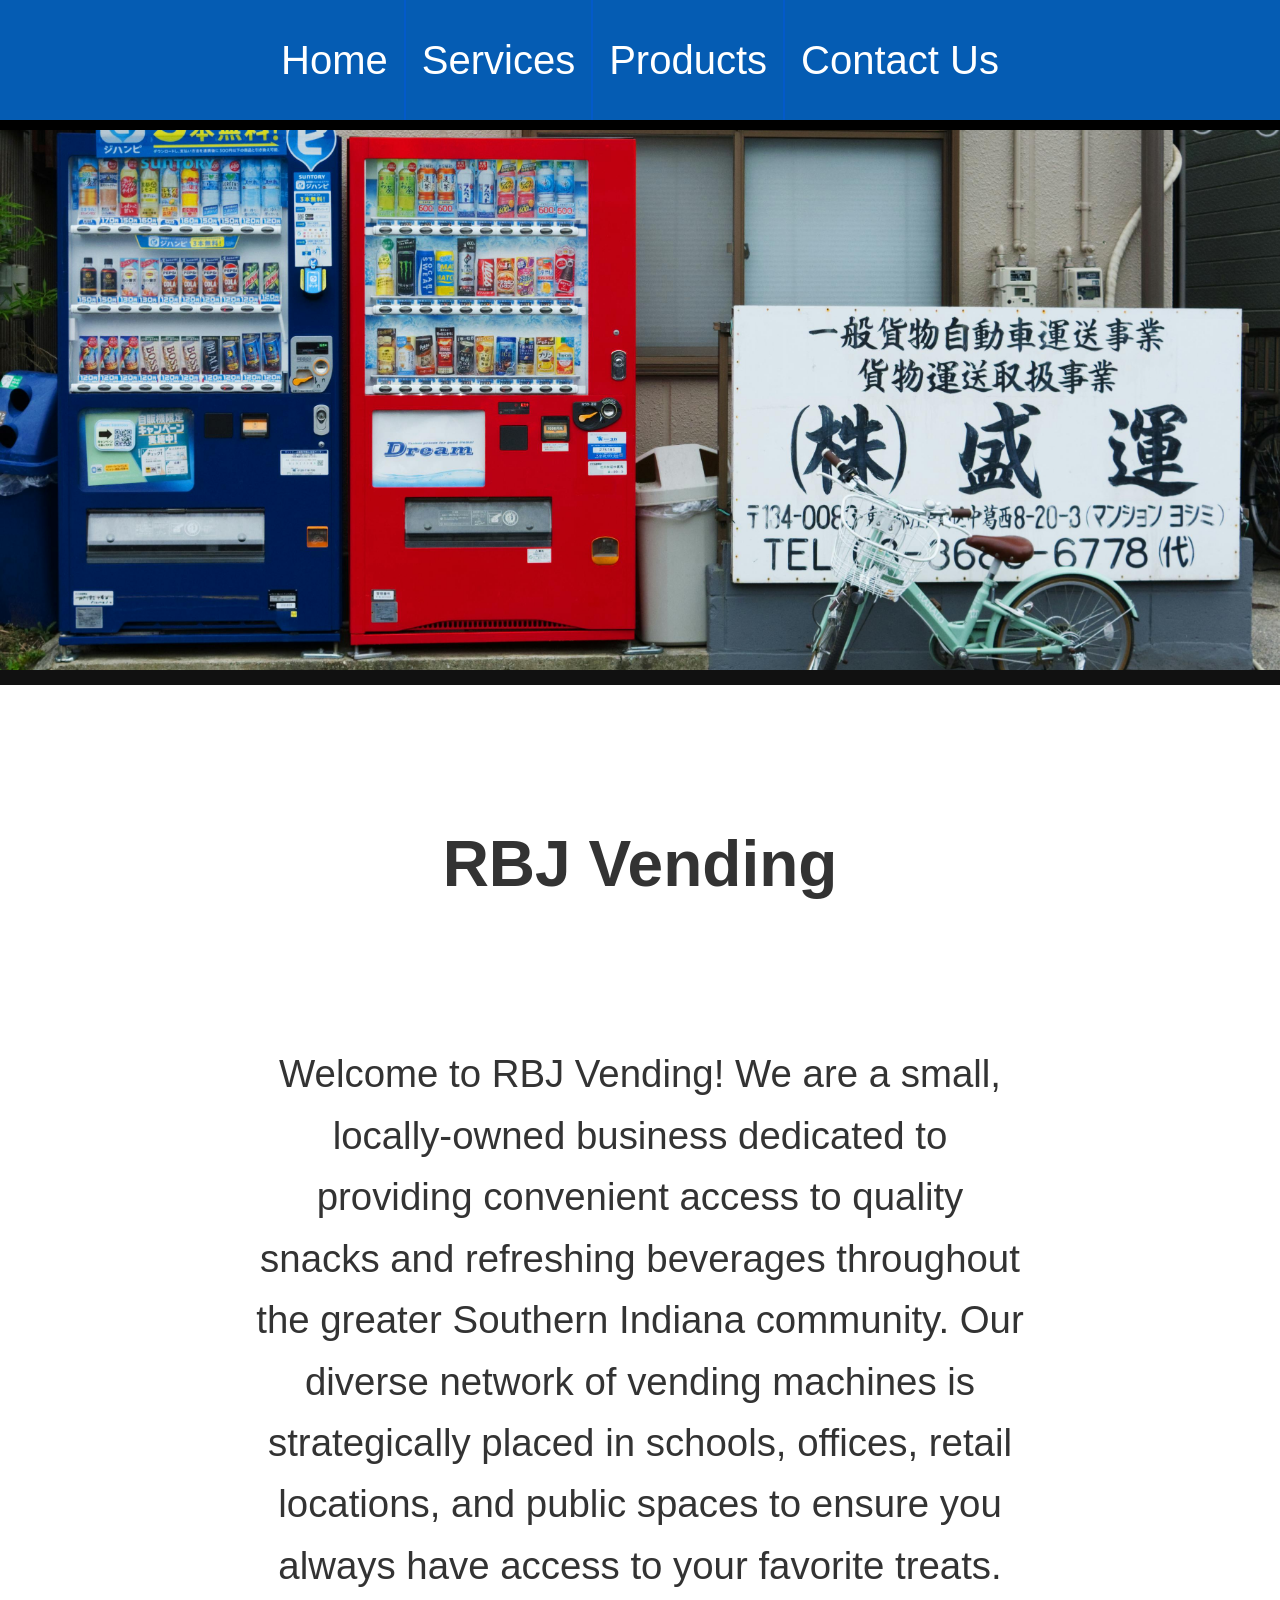
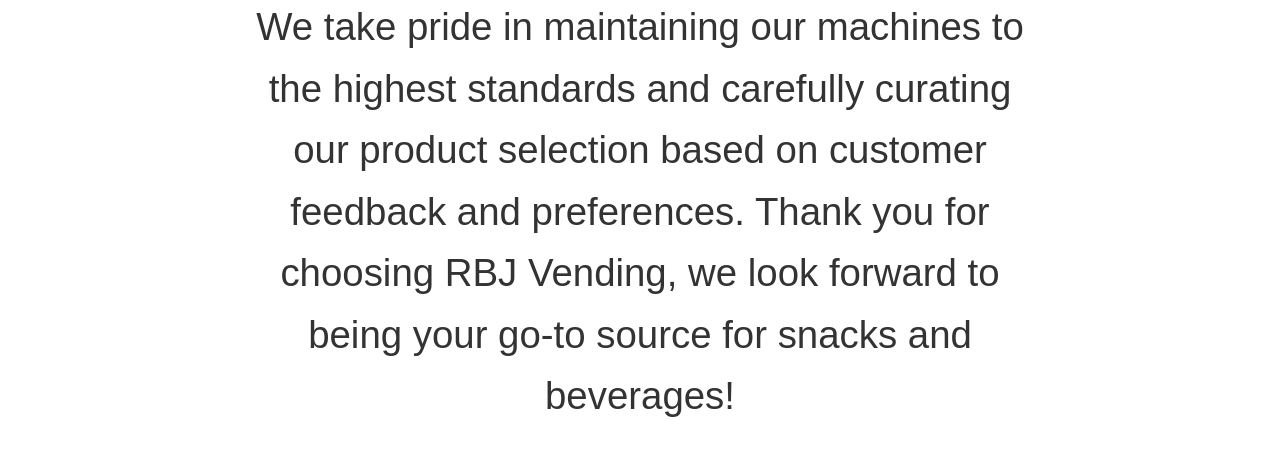
==== index.html @ 6a2c3d5d "index and beginning nav bar" ====
<!DOCTYPE html>
<html lang="en">
<head></head>
    <meta charset="UTF-8">
    <meta name="viewport" content="width=device-width, initial-scale=1.0">
    <title>Home Page</title>
    <link rel="stylesheet" href="css/styles.css">
</head>
<nav>
    <ul>
        <li><a href="index.html">Home</a></li>
        <li><a href="services.html">Services</a></li>
        <li><a href="products.html">Products</a></li>
        <li><a href="contact.html">Contact Us</a></li>
    </ul>
</nav>
<body>
    <figure>
        <img src="images/vending.jpg" alt="Vending Machine">
    </figure>
    <h1>RBJ Vending</h1>
    <p>Welcome to RBJ Vending! We are a small, locally-owned business dedicated to providing convenient access to quality snacks and refreshing beverages throughout the greater Southern Indiana community. Our diverse network of vending machines is strategically placed in schools, offices, retail locations, and public spaces to ensure you always have access to your favorite treats. We take pride in maintaining our machines to the highest standards and carefully curating our product selection based on customer feedback and preferences. Thank you for choosing RBJ Vending, we look forward to being your go-to source for snacks and beverages!</p>
</body>
<footer></footer>
</html>
---- css/styles.css ----
/* Styles for the RBJ Vending website */

/* Typography */
body {
    font-family: Arial, sans-serif;
    line-height: 1.6;
    color: #333;
    margin: 0;
    padding: 0;
}

h1 {
    font-size: 4em;
    margin-top: 2em;
    margin-bottom: 2em;
    text-align: center;
}

p {
    font-size: 2.4em;
    margin-bottom: 1em;
    text-align: center;
    padding: 0em 20%;
}

nav ul {
    font-family:'Segoe UI', Tahoma, Geneva, Verdana, sans-serif;
    font-size: 2.5em;
}
/* Image Styles */
figure {
    margin: 0;
    padding: 0;
    width: 100%;
    height: 60vh;
    border-bottom: #111111 solid 15px;
}

img {
    width: 100%;
    height: 100%;
    object-fit: cover;
}

/* Navigation Styles */
nav {
    position: sticky;
    top: 0;
    border-bottom: 10px solid #000000;
}

nav ul {
list-style-type: none;
margin: 0em;
padding: 0;
background-color: #055cb3;
display: flex;
justify-content: center;
align-items: stretch;
height: 3em;
}

nav li {
    display: flex;
    align-items: center;
    color: rgb(255, 255, 255);
    border-right: 2px solid rgba(0, 85, 255, 0.3);
}

nav li:last-child {
    border-right: none;
}
nav li a {
    display: block;
    color: inherit;
    padding: 14px 16px;
    text-decoration: none;
}


nav li:hover {
    background-color: #ffffff44;
    color: white;
    
}

nav li a:hover {
    color: white;
}
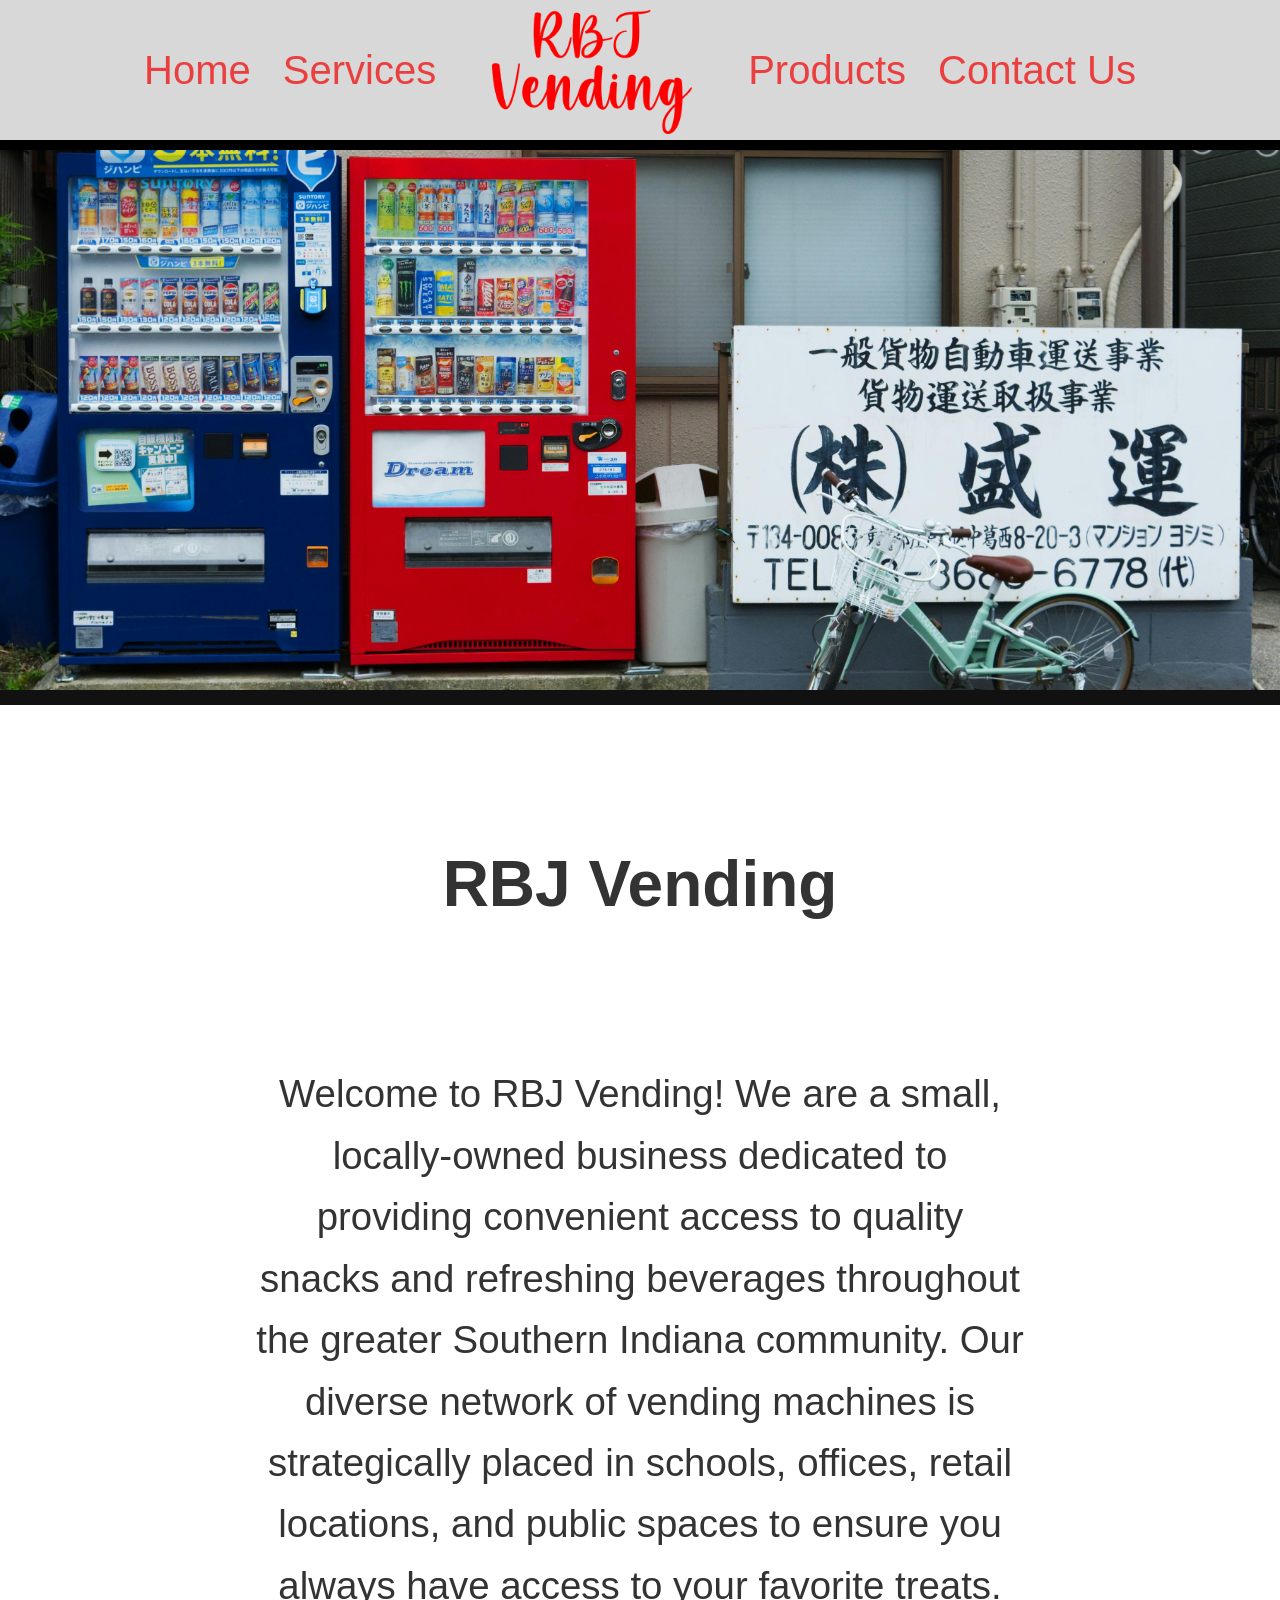
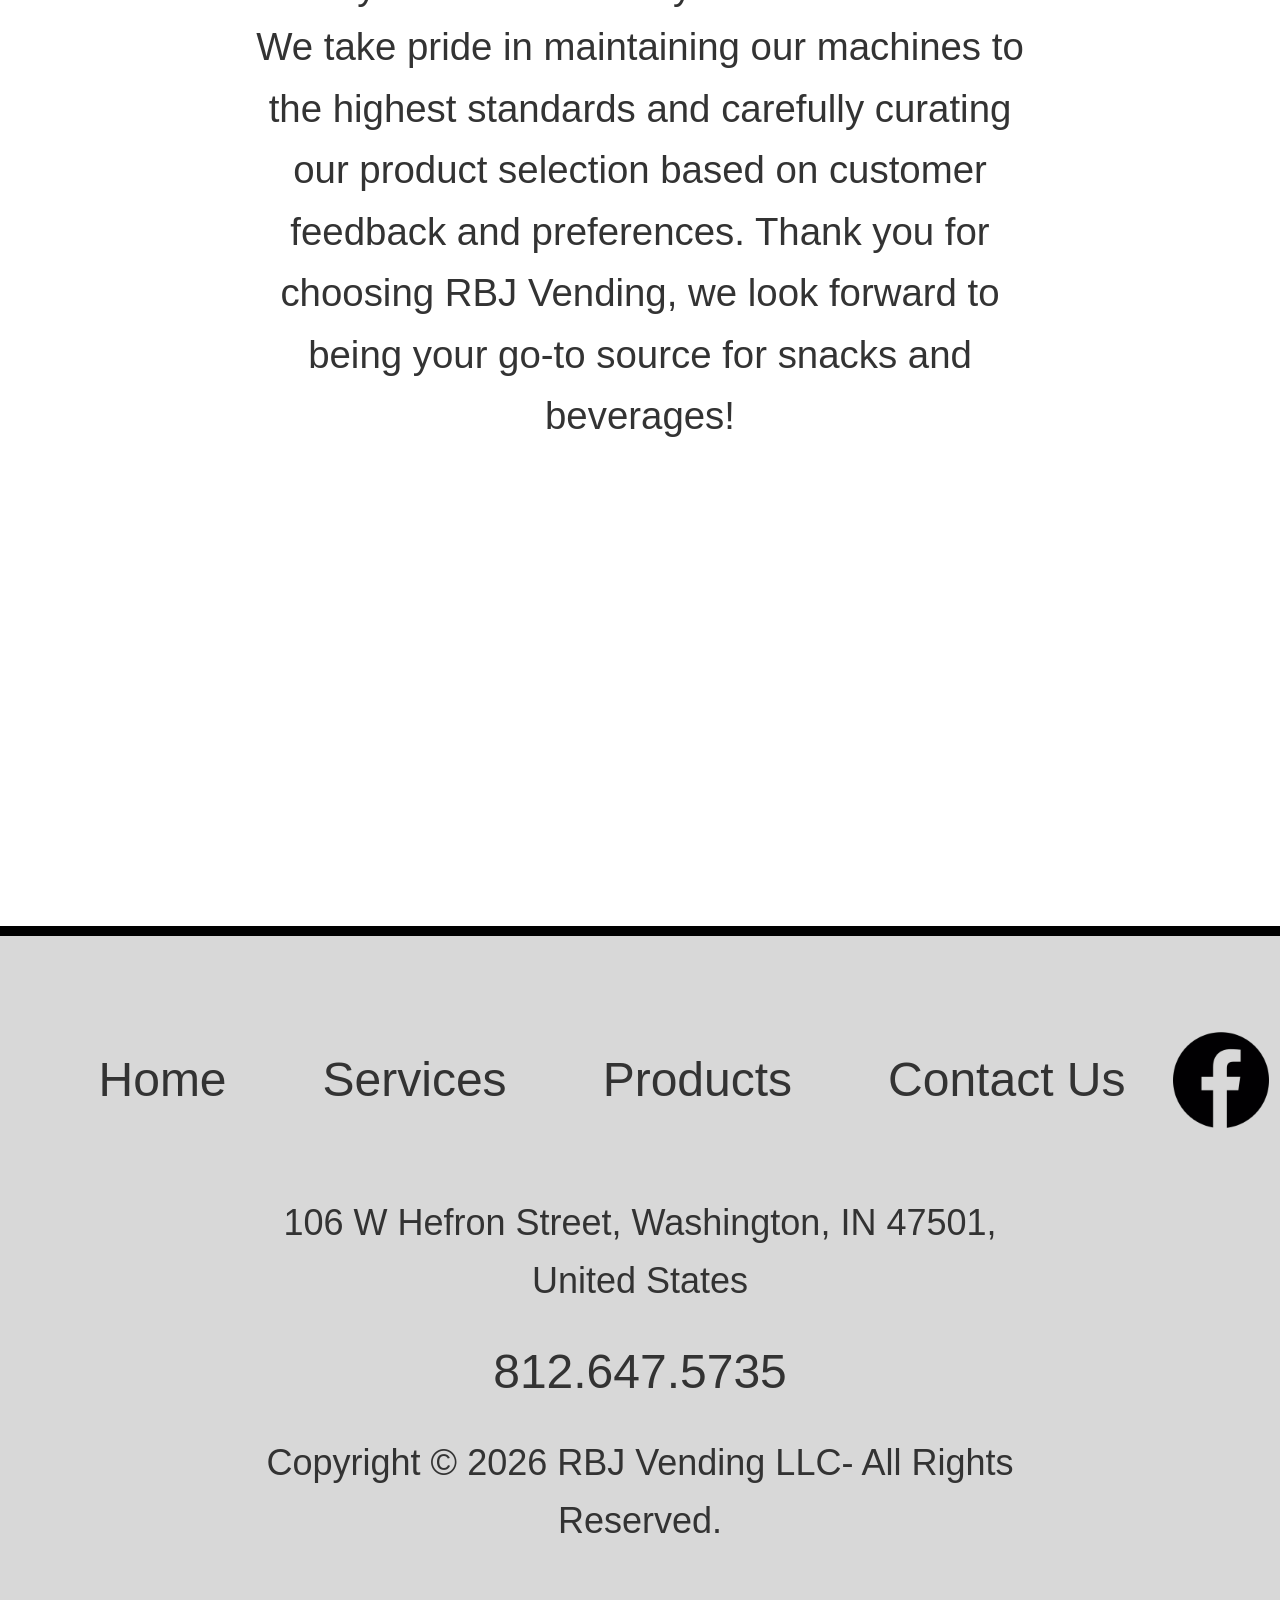
==== commit 1053dfe7: "Nav Changes and Footer Added" ====
--- a/index.html
+++ b/index.html
@@ -7,19 +7,34 @@
     <link rel="stylesheet" href="css/styles.css">
 </head>
 <nav>
+    
     <ul>
         <li><a href="index.html">Home</a></li>
         <li><a href="services.html">Services</a></li>
-        <li><a href="products.html">Products</a></li>
-        <li><a href="contact.html">Contact Us</a></li>
+        <a href="index.html"><img src="images/website logo.png" alt="RBJ Vending Logo" class="logo"></a>
+        <li><a href="products.html" class="border">Products</a></li>
+        <li><a href="contact.html" class="border">Contact Us</a></li>
     </ul>
 </nav>
 <body>
     <figure>
         <img src="images/vending.jpg" alt="Vending Machine">
     </figure>
+    
     <h1>RBJ Vending</h1>
     <p>Welcome to RBJ Vending! We are a small, locally-owned business dedicated to providing convenient access to quality snacks and refreshing beverages throughout the greater Southern Indiana community. Our diverse network of vending machines is strategically placed in schools, offices, retail locations, and public spaces to ensure you always have access to your favorite treats. We take pride in maintaining our machines to the highest standards and carefully curating our product selection based on customer feedback and preferences. Thank you for choosing RBJ Vending, we look forward to being your go-to source for snacks and beverages!</p>
 </body>
-<footer></footer>
+<footer>
+    <ul>
+        <li><a href="index.html">Home</a></li>
+        <li><a href="services.html">Services</a></li>
+        <li><a href="products.html">Products</a></li>
+        <li><a href="contact.html">Contact Us</a></li>
+        <a href="https://www.facebook.com/RBJVending" target="_blank"><img src="images/facebook-circular-logo.png" alt="facebook icon"></a>
+    </ul>
+
+    <p>106 W Hefron Street, Washington, IN 47501, United States</p>
+    <p class="number">812.647.5735</p>
+    <p>Copyright &copy; 2026 RBJ Vending LLC- All Rights Reserved.</p>
+</footer>
 </html>
--- a/css/styles.css
+++ b/css/styles.css
@@ -42,6 +42,14 @@
     object-fit: cover;
 }
 
+.logo {
+    width: 5em;
+    height: auto;
+    margin: 0 1em;
+    padding-top: 0.25em;
+
+}
+
 /* Navigation Styles */
 nav {
     position: sticky;
@@ -52,24 +60,20 @@
 nav ul {
 list-style-type: none;
 margin: 0em;
-padding: 0;
-background-color: #055cb3;
+padding: 0em;
+background-color: #d8d8d8;
 display: flex;
 justify-content: center;
 align-items: stretch;
-height: 3em;
+height: 3.5em;
 }
 
 nav li {
     display: flex;
     align-items: center;
-    color: rgb(255, 255, 255);
-    border-right: 2px solid rgba(0, 85, 255, 0.3);
+    color: rgb(235, 63, 63);
 }
 
-nav li:last-child {
-    border-right: none;
-}
 nav li a {
     display: block;
     color: inherit;
@@ -80,10 +84,55 @@
 
 nav li:hover {
     background-color: #ffffff44;
-    color: white;
+    color: rgb(255, 52, 52);
     
 }
 
 nav li a:hover {
-    color: white;
+    color: rgb(255, 52, 52);
+}
+
+/* Footer Styles */
+footer {
+    background-color: #d8d8d8;
+    border-top: 10px solid #000000;
+    text-align: center;
+    padding: 2em 0;
+    margin-top: 10em;
+    font-size: 3em;
+    color: #333;
+}
+
+footer ul {
+    list-style: none;
+    margin: 0;
+    padding-bottom: 1em;
+    display: flex;
+    justify-content: center;
+    align-items: center;
+    flex-wrap: wrap;
+}
+
+footer ul li {
+    margin: 0 1em;
+}
+
+footer ul a {
+    color: inherit;
+    text-decoration: none;
+}
+
+footer ul a img {
+    width: 2em;
+    height: auto;
+    vertical-align: middle;
+}
+
+footer p {
+    margin: 0.5em 0;
+    font-size: 36px;
+}
+
+footer .number {
+    font-size: 48px;
 }
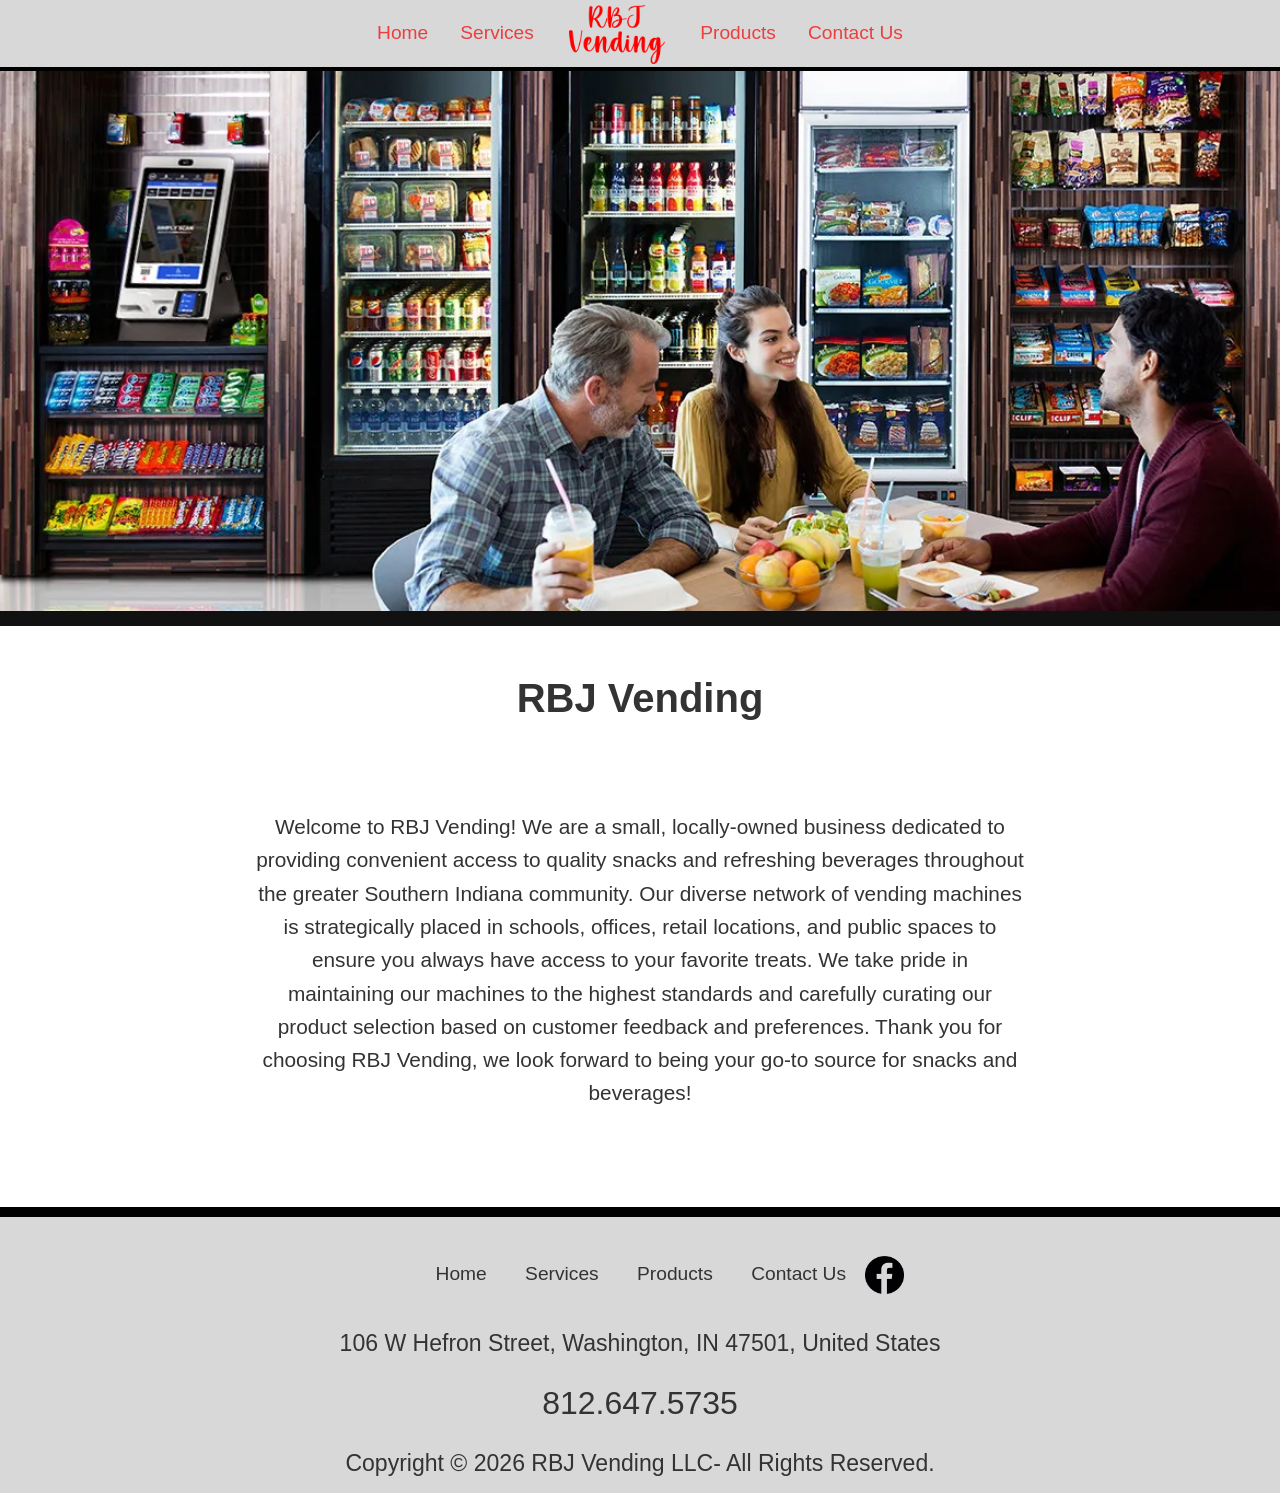
==== commit 12a77e61: "product changes" ====
--- a/index.html
+++ b/index.html
@@ -1,13 +1,13 @@
 <!DOCTYPE html>
 <html lang="en">
-<head></head>
+<head>
     <meta charset="UTF-8">
     <meta name="viewport" content="width=device-width, initial-scale=1.0">
     <title>Home Page</title>
     <link rel="stylesheet" href="css/styles.css">
 </head>
+<body>
 <nav>
-    
     <ul>
         <li><a href="index.html">Home</a></li>
         <li><a href="services.html">Services</a></li>
@@ -16,14 +16,14 @@
         <li><a href="contact.html" class="border">Contact Us</a></li>
     </ul>
 </nav>
-<body>
+<main>
     <figure>
-        <img src="images/vending.jpg" alt="Vending Machine">
+        <img src="images/vending machine 3.png" alt="Vending Machine">
     </figure>
     
     <h1>RBJ Vending</h1>
     <p>Welcome to RBJ Vending! We are a small, locally-owned business dedicated to providing convenient access to quality snacks and refreshing beverages throughout the greater Southern Indiana community. Our diverse network of vending machines is strategically placed in schools, offices, retail locations, and public spaces to ensure you always have access to your favorite treats. We take pride in maintaining our machines to the highest standards and carefully curating our product selection based on customer feedback and preferences. Thank you for choosing RBJ Vending, we look forward to being your go-to source for snacks and beverages!</p>
-</body>
+</main>
 <footer>
     <ul>
         <li><a href="index.html">Home</a></li>
--- a/css/styles.css
+++ b/css/styles.css
@@ -1,23 +1,36 @@
 /* Styles for the RBJ Vending website */
+
+
+html,
+body {
+    height: 100%;
+    margin: 0;
+    padding: 0;
+}
+
+/* allow main content to grow and push footer down */
+main {
+    flex: 1;
+}
 
 /* Typography */
 body {
+    display: flex;
+    flex-direction: column;
     font-family: Arial, sans-serif;
     line-height: 1.6;
     color: #333;
-    margin: 0;
-    padding: 0;
 }
 
 h1 {
-    font-size: 4em;
-    margin-top: 2em;
+    font-size: 2.5em;
+    margin-top: 1em;
     margin-bottom: 2em;
     text-align: center;
 }
 
 p {
-    font-size: 2.4em;
+    font-size: 1.3em;
     margin-bottom: 1em;
     text-align: center;
     padding: 0em 20%;
@@ -25,8 +38,17 @@
 
 nav ul {
     font-family:'Segoe UI', Tahoma, Geneva, Verdana, sans-serif;
-    font-size: 2.5em;
-}
+    font-size: 1.2em;
+}
+
+#product_contact {
+    text-decoration: none;
+    color:rgb(255, 52, 52);
+}
+
+
+
+
 /* Image Styles */
 figure {
     margin: 0;
@@ -50,11 +72,20 @@
 
 }
 
+
+
+
+
+
+
+
+
 /* Navigation Styles */
 nav {
     position: sticky;
     top: 0;
-    border-bottom: 10px solid #000000;
+    border-bottom: 4px solid #000000;
+    z-index: 1000;
 }
 
 nav ul {
@@ -97,10 +128,12 @@
     background-color: #d8d8d8;
     border-top: 10px solid #000000;
     text-align: center;
-    padding: 2em 0;
-    margin-top: 10em;
-    font-size: 3em;
+    padding: 2em 0 0;
+    margin-top: 4em;
+    font-size: 1.2em;
     color: #333;
+    position: relative;
+    bottom: 0;
 }
 
 footer ul {
@@ -130,9 +163,205 @@
 
 footer p {
     margin: 0.5em 0;
-    font-size: 36px;
+    font-size: 1.2em;
 }
 
 footer .number {
-    font-size: 48px;
-}+    font-size: 32px;
+}
+
+
+
+
+
+
+
+
+
+/* Slideshow container */
+.slideshow-container {
+  max-width: 600px;
+  position: relative;
+  margin: auto;
+}
+
+/* Hide the images by default */
+.mySlides {
+  display: none;
+}
+
+/* Style the images in the slideshow */
+.mySlides img {
+  width: 100%;
+  height: 300px;
+  object-fit: contain;
+  background-color: white; /* Optional: adds white background for logos with transparency */
+}
+
+/* Next & previous buttons */
+.prev, .next {
+  cursor: pointer;
+  position: absolute;
+  top: 50%;
+  width: auto;
+  margin-top: -22px;
+  padding: 16px;
+  color: rgb(0, 0, 0);
+  font-weight: bold;
+  font-size: 36px;
+  transition: 1.2s ease;
+  border-radius: 0 20px 20px 0;
+  user-select: none;
+}
+
+/* Position the "next button" to the right */
+.next {
+  right: 0px;
+  border-radius: 3px 0 0 3px;
+}
+
+/* On hover, add a black background color with a little bit see-through */
+.prev:hover, .next:hover {
+  background-color: rgba(0,0,0,0.8);
+    color: white;
+}
+
+/* Caption text */
+.text {
+  background-color: black;
+  color: #f2f2f2;
+  font-size: 18px;
+  padding: 8px 12px;
+  position: absolute;
+  bottom: 8px;
+  width: 96%;
+  text-align: center;
+}
+
+/* The dots/bullets/indicators */
+.dot {
+  cursor: pointer;
+  height: 15px;
+  width: 15px;
+  margin: 0 12px;
+  background-color: #bbb;
+  border-radius: 50%;
+  display: inline-block;
+  transition: background-color 0.6s ease;
+}
+
+.active, .dot:hover {
+  background-color: #717171;
+}
+
+/* Fading animation */
+.fade {
+  animation-name: fade;
+  animation-duration: 1.5s;
+}
+
+@keyframes fade {
+  from {opacity: .4}
+  to {opacity: 1}
+}
+
+
+
+
+/* Product styles */
+.opening {
+    display: flex;
+    flex-direction: row;
+    justify-content: center;
+    align-items: center;
+    gap: 10em;
+    padding-bottom: 2em;
+
+}
+
+.container {
+    text-align: center;
+    padding: 0;
+    width: 30%;
+    margin: 0;
+
+}
+
+.opening p {
+    padding: 0;
+    margin: auto;
+    text-align: center;
+}
+
+
+
+
+/* contact page */
+
+.contact {
+    display: flex;
+    flex-direction: row;
+    justify-content: center;
+    align-items: center;
+    gap: 10em;
+    padding-bottom: 2em;
+}
+
+.contact_container{
+    padding: 0;
+    width: 50%;
+    margin: 0;
+}
+
+#one {
+    width: 30%;
+}
+
+#two {
+    width: 50%;
+}
+
+.contact_form {
+    max-width: 600px;
+    margin: 2em auto;
+    padding: 2em;
+    background: #f9f9f9;
+    border-radius: 8px;
+    box-shadow: 0 2px 8px rgba(0,0,0,0.08);
+}
+
+.contact_form form {
+    display: flex;
+    flex-direction: column;
+    gap: 1em;
+}
+
+.contact_form label {
+    font-weight: bold;
+    margin-bottom: 0.3em;
+    text-align: left;
+}
+
+.contact_form input,
+.contact_form textarea {
+    padding: 0.7em;
+    border: 1px solid #ccc;
+    border-radius: 4px;
+    font-size: 1em;
+    resize: vertical;
+}
+
+.contact_form button[type="submit"] {
+    background: #e74c3c;
+    color: #fff;
+    border: none;
+    border-radius: 4px;
+    padding: 0.8em;
+    font-size: 1.1em;
+    cursor: pointer;
+    transition: background 0.2s;
+}
+
+.contact_form button[type="submit"]:hover {
+    background: #c0392b;
+}
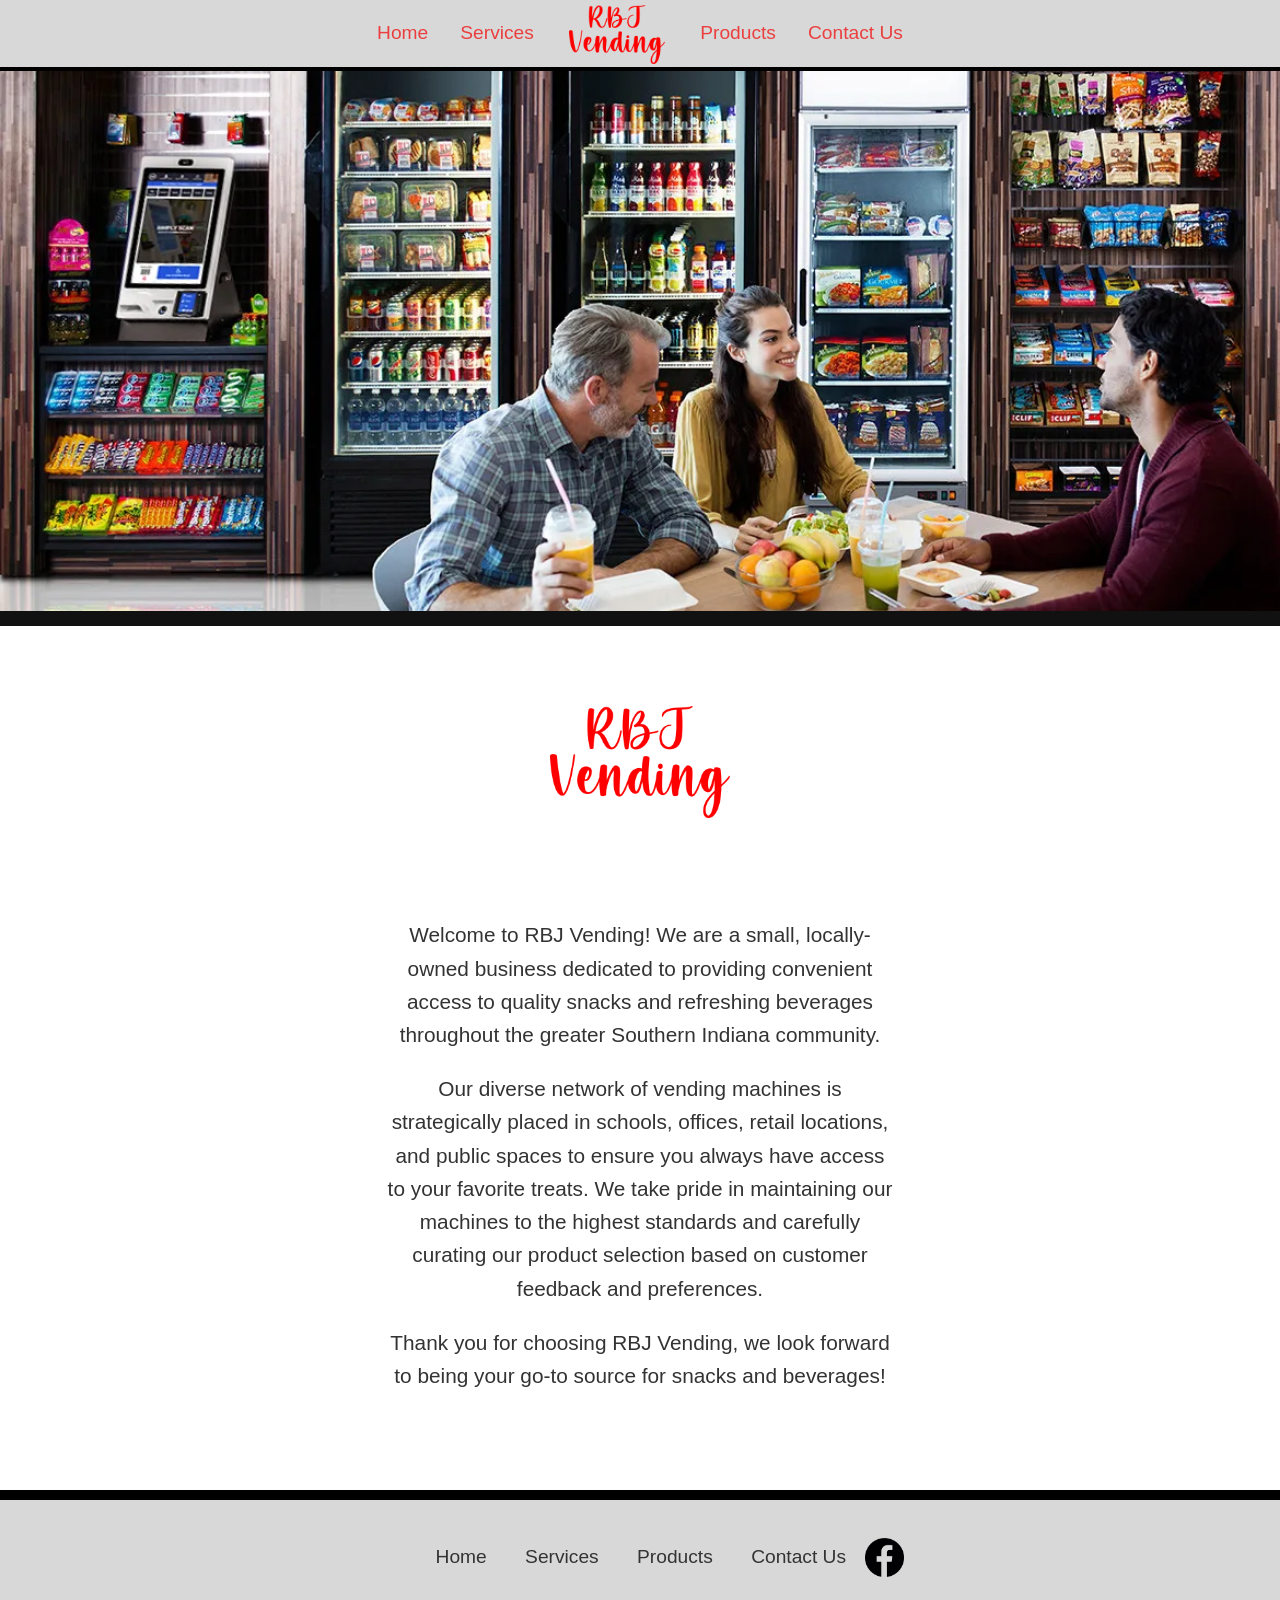
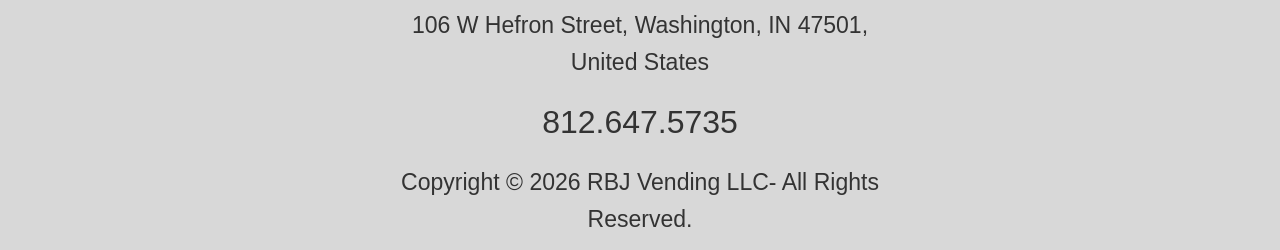
==== commit 9d1fc2a3: "owner changes" ====
--- a/index.html
+++ b/index.html
@@ -21,8 +21,13 @@
         <img src="images/vending machine 3.png" alt="Vending Machine">
     </figure>
     
-    <h1>RBJ Vending</h1>
-    <p>Welcome to RBJ Vending! We are a small, locally-owned business dedicated to providing convenient access to quality snacks and refreshing beverages throughout the greater Southern Indiana community. Our diverse network of vending machines is strategically placed in schools, offices, retail locations, and public spaces to ensure you always have access to your favorite treats. We take pride in maintaining our machines to the highest standards and carefully curating our product selection based on customer feedback and preferences. Thank you for choosing RBJ Vending, we look forward to being your go-to source for snacks and beverages!</p>
+    <img src="images/website logo.png" alt="RBJ Vending Logo" class="header">
+    
+    <p>Welcome to RBJ Vending! We are a small, locally-owned business dedicated to providing convenient access to quality snacks and refreshing beverages throughout the greater Southern Indiana community.</p> 
+    
+    <p>Our diverse network of vending machines is strategically placed in schools, offices, retail locations, and public spaces to ensure you always have access to your favorite treats. We take pride in maintaining our machines to the highest standards and carefully curating our product selection based on customer feedback and preferences.</p>  
+    
+    <p>Thank you for choosing RBJ Vending, we look forward to being your go-to source for snacks and beverages!</p>
 </main>
 <footer>
     <ul>
--- a/css/styles.css
+++ b/css/styles.css
@@ -33,7 +33,7 @@
     font-size: 1.3em;
     margin-bottom: 1em;
     text-align: center;
-    padding: 0em 20%;
+    padding: 0em 30%;
 }
 
 nav ul {
@@ -62,6 +62,14 @@
     width: 100%;
     height: 100%;
     object-fit: cover;
+}
+
+.header {
+    display: block;
+    width: 14%;
+    height: auto;
+    margin: auto;
+    padding: 5em 0;
 }
 
 .logo {
@@ -180,7 +188,7 @@
 
 /* Slideshow container */
 .slideshow-container {
-  max-width: 600px;
+  max-width: 200px;
   position: relative;
   margin: auto;
 }
@@ -193,56 +201,16 @@
 /* Style the images in the slideshow */
 .mySlides img {
   width: 100%;
-  height: 300px;
+  height: 200px;
   object-fit: contain;
   background-color: white; /* Optional: adds white background for logos with transparency */
-}
-
-/* Next & previous buttons */
-.prev, .next {
-  cursor: pointer;
-  position: absolute;
-  top: 50%;
-  width: auto;
-  margin-top: -22px;
-  padding: 16px;
-  color: rgb(0, 0, 0);
-  font-weight: bold;
-  font-size: 36px;
-  transition: 1.2s ease;
-  border-radius: 0 20px 20px 0;
-  user-select: none;
-}
-
-/* Position the "next button" to the right */
-.next {
-  right: 0px;
-  border-radius: 3px 0 0 3px;
-}
-
-/* On hover, add a black background color with a little bit see-through */
-.prev:hover, .next:hover {
-  background-color: rgba(0,0,0,0.8);
-    color: white;
-}
-
-/* Caption text */
-.text {
-  background-color: black;
-  color: #f2f2f2;
-  font-size: 18px;
-  padding: 8px 12px;
-  position: absolute;
-  bottom: 8px;
-  width: 96%;
-  text-align: center;
 }
 
 /* The dots/bullets/indicators */
 .dot {
   cursor: pointer;
-  height: 15px;
-  width: 15px;
+  height: 12px;
+  width: 12px;
   margin: 0 12px;
   background-color: #bbb;
   border-radius: 50%;
@@ -274,23 +242,54 @@
     flex-direction: row;
     justify-content: center;
     align-items: center;
+    gap: 3em;
+    padding-bottom: 2em;
+    flex-wrap: wrap;
+}
+
+.container {
+    text-align: center;
+    padding: 0;
+    width: 40%;
+    margin: 0;
+    display: flex;
+    flex-direction: column;
+    align-items: center;
+    gap: 1em;
+}
+
+.product_img {
+    width: 80%;
+    height: auto;
+    object-fit: cover;
+    box-shadow: 4px 4px 8px rgba(0,0,0,1);
+}
+
+.opening p {
+    padding: 0;
+    margin: 0;
+    text-align: center;
+}
+
+/* Services Page */
+
+.service_container {
+    display: flex;
+    flex-direction: row;
+    justify-content: center;
+    align-items: center;
     gap: 10em;
     padding-bottom: 2em;
-
-}
-
-.container {
-    text-align: center;
-    padding: 0;
-    width: 30%;
-    margin: 0;
-
-}
-
-.opening p {
+}
+
+.service_img {
+    width: 70%;
+    height: auto;
+}
+
+.service_container p {
     padding: 0;
     margin: auto;
-    text-align: center;
 }
 
 
@@ -311,6 +310,12 @@
     padding: 0;
     width: 50%;
     margin: 0;
+}
+
+.contact_container p {
+    padding: 0;
+    margin: auto;
+    text-align: center;
 }
 
 #one {
@@ -324,7 +329,7 @@
 .contact_form {
     max-width: 600px;
     margin: 2em auto;
-    padding: 2em;
+    padding: 6em 0 0 0;
     background: #f9f9f9;
     border-radius: 8px;
     box-shadow: 0 2px 8px rgba(0,0,0,0.08);
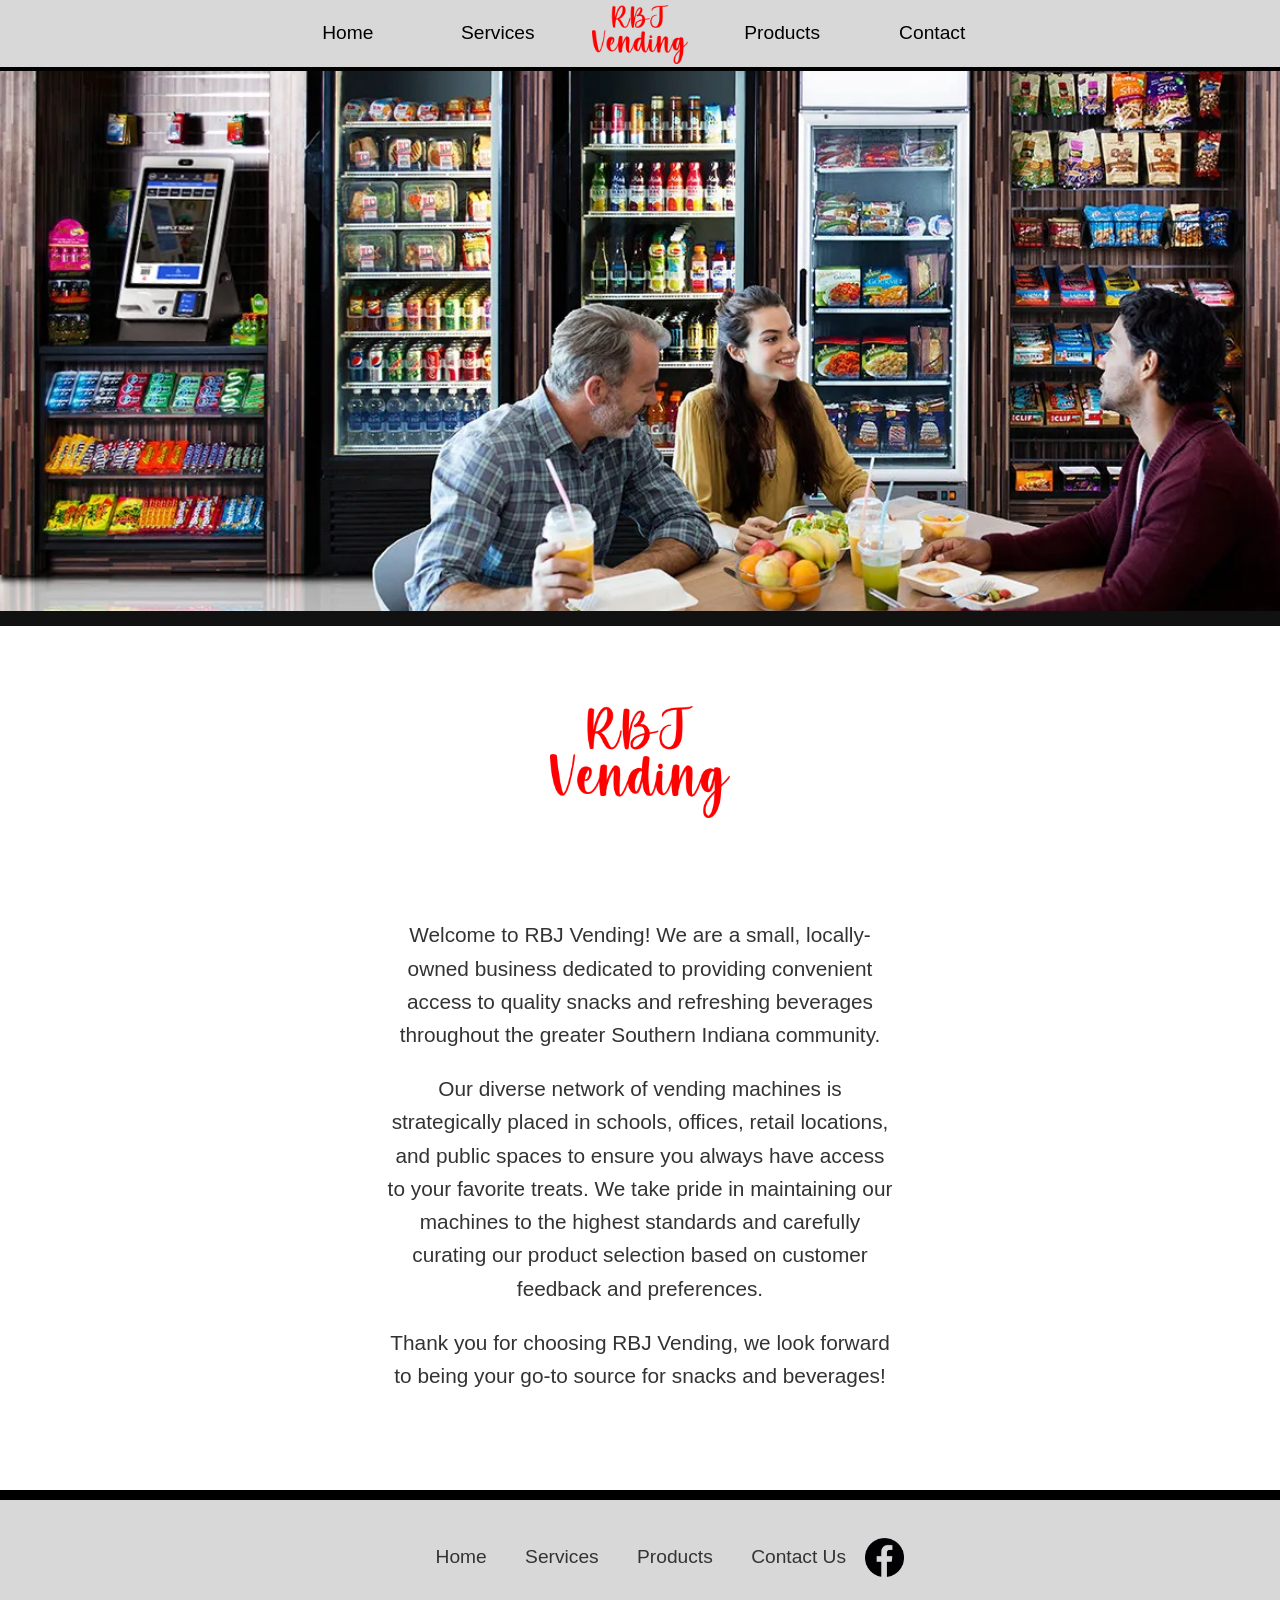
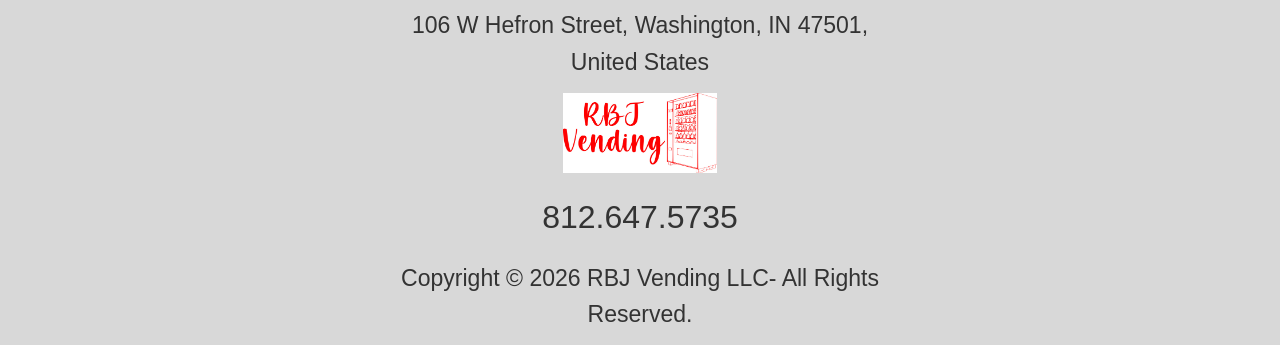
==== commit 01c62fd9: "nav changes 2" ====
--- a/index.html
+++ b/index.html
@@ -13,7 +13,7 @@
         <li><a href="services.html">Services</a></li>
         <a href="index.html"><img src="images/website logo.png" alt="RBJ Vending Logo" class="logo"></a>
         <li><a href="products.html" class="border">Products</a></li>
-        <li><a href="contact.html" class="border">Contact Us</a></li>
+        <li><a href="contact.html" class="border">Contact</a></li>
     </ul>
 </nav>
 <main>
@@ -39,6 +39,7 @@
     </ul>
 
     <p>106 W Hefron Street, Washington, IN 47501, United States</p>
+    <img src="images/Header Logo.png" alt="" class="footer_logo">
     <p class="number">812.647.5735</p>
     <p>Copyright &copy; 2026 RBJ Vending LLC- All Rights Reserved.</p>
 </footer>
--- a/css/styles.css
+++ b/css/styles.css
@@ -80,6 +80,24 @@
 
 }
 
+.return_home_btn {
+    display: block;
+    width: fit-content;
+    margin: 2em auto;
+    background-color: rgb(255, 52, 52);
+    color: white;
+    padding: 12px 30px;
+    text-decoration: none;
+    border-radius: 5px;
+    font-size: 1.1em;
+    font-weight: bold;
+    transition: background-color 0.3s ease;
+}
+
+.return_home_btn:hover {
+    background-color: rgb(235, 63, 63);
+}
+
 
 
 
@@ -93,7 +111,7 @@
     position: sticky;
     top: 0;
     border-bottom: 4px solid #000000;
-    z-index: 1000;
+    z-index: 10000;
 }
 
 nav ul {
@@ -103,14 +121,16 @@
 background-color: #d8d8d8;
 display: flex;
 justify-content: center;
-align-items: stretch;
 height: 3.5em;
 }
 
 nav li {
     display: flex;
     align-items: center;
-    color: rgb(235, 63, 63);
+    justify-content: center;
+    width: 100%;
+    max-width: 150px;
+    color: rgb(0, 0, 0);
 }
 
 nav li a {
@@ -169,6 +189,13 @@
     vertical-align: middle;
 }
 
+.footer_logo {
+    width: 8em;
+    height: auto;
+    margin: 0 auto 1em;
+    display: block;
+}
+
 footer p {
     margin: 0.5em 0;
     font-size: 1.2em;
@@ -245,6 +272,8 @@
     gap: 3em;
     padding-bottom: 2em;
     flex-wrap: wrap;
+    width: 70%;
+    margin: auto;
 }
 
 .container {
@@ -270,6 +299,8 @@
     margin: 0;
     text-align: center;
 }
+
+
 
 /* Services Page */
 
@@ -370,3 +401,242 @@
 .contact_form button[type="submit"]:hover {
     background: #c0392b;
 }
+
+
+
+
+
+
+
+/* Mobile Responsive Styles */
+@media (max-width: 840px) {
+    /* Typography */
+    h1 {
+        font-size: 2em;
+        margin-top: 0.5em;
+        margin-bottom: 1em;
+    }
+
+    p {
+        font-size: 1em;
+        padding: 0 1em;
+        margin-bottom: 0.8em;
+    }
+
+    /* Navigation */
+    nav ul {
+        height: auto;
+        flex-wrap: wrap;
+        gap: 0.5em;
+    }
+
+    nav li {
+    display: flex;
+    align-items: center;
+    justify-content: center;
+    width: 20%;
+    font-size: 12px;
+}
+
+    nav li a {
+        padding: 6px 10px;
+        font-size: 1.2em;
+
+    }
+
+    nav ul {
+        font-size: 1em;
+    }
+
+    /* Images */
+    .header {
+        width: 40%;
+        padding: 2em 0;
+    }
+
+    .logo {
+        width: 3em;
+        margin: 0 0.5em;
+    }
+
+    figure {
+        height: 40vh;
+    }
+
+    /* Footer */
+    footer {
+        padding: 1em 0 0;
+        font-size: 1em;
+    }
+
+    footer ul {
+        padding-bottom: 0.5em;
+        flex-direction: row;
+        gap: 0.8em;
+    }
+
+    footer ul li {
+        margin: 0;
+    }
+
+    footer p {
+        margin: 0.3em 0;
+        font-size: 0.95em;
+        padding: 0 1em;
+    }
+
+    footer .number {
+        font-size: 24px;
+    }
+
+    /* Products */
+    .opening {
+        width: 90%;
+        gap: 1.5em;
+    }
+
+    .container {
+        width: 100%;
+    }
+
+    .product_img {
+        width: 70%;
+    }
+
+    /* Button */
+    .return_home_btn {
+        padding: 10px 25px;
+        font-size: 1em;
+        margin: 1.5em auto;
+    }
+
+    /* Slideshow */
+    .slideshow-container {
+        max-width: 40%;
+    }
+
+    .dot {
+        height: 8px;
+        width: 8px;
+        margin: 0 6px;
+    }
+
+    /* Services */
+    .service_container {
+        flex-direction: column;
+        gap: 1.5em;
+    }
+
+    .service_img {
+        width: 60%;
+    }
+    
+
+
+    .contact {
+        flex-direction: column;
+        padding: 0;
+        margin: 0;
+        gap: 1em;
+    }
+
+    .contact_form {
+        padding: 1em 0 0 0;
+        margin: 0;
+        max-width: 100%;
+    }
+
+    #one {
+        padding: 0;
+        margin: 0;
+        width: 100%;
+    }
+
+    #two {
+        padding: 0;
+        margin: 0;
+        width: 100%;
+    }
+}
+
+@media (max-width: 480px) {
+    /* Extra small devices */
+    h1 {
+        font-size: 1.5em;
+        margin-top: 0.3em;
+        margin-bottom: 0.8em;
+    }
+
+    p {
+        font-size: 0.9em;
+        padding: 0 0.8em;
+    }
+
+    nav ul {
+        height: auto;
+    }
+
+    nav li {
+    display: flex;
+    align-items: center;
+    justify-content: center;
+    width: 100%;
+    max-width: 10px;
+    margin: auto;
+    color: rgb(0, 0, 0);
+    font-size: 14px;
+}
+
+    nav li a {
+        padding: 8px 8px;
+        font-size: 0.8em;
+    }
+
+    .header {
+        width: 50%;
+        padding: 1em 0;
+    }
+
+    .logo {
+        width: 2.5em;
+        margin: 0 0.3em;
+    }
+
+    figure {
+        height: 30vh;
+        border-bottom-width: 8px;
+    }
+
+    footer {
+        margin-top: 1em;
+        font-size: 0.9em;
+    }
+
+    footer p {
+        font-size: 0.85em;
+        padding: 0 0.5em;
+    }
+
+    footer .number {
+        font-size: 20px;
+    }
+
+    .opening {
+        width: 95%;
+        gap: 1em;
+    }
+
+    .service_container {
+        gap: 1em;
+    }
+
+    .service_img {
+        width: 50%;
+    }
+
+    .return_home_btn {
+        padding: 8px 20px;
+        font-size: 0.9em;
+        margin: 1em auto;
+    }
+}
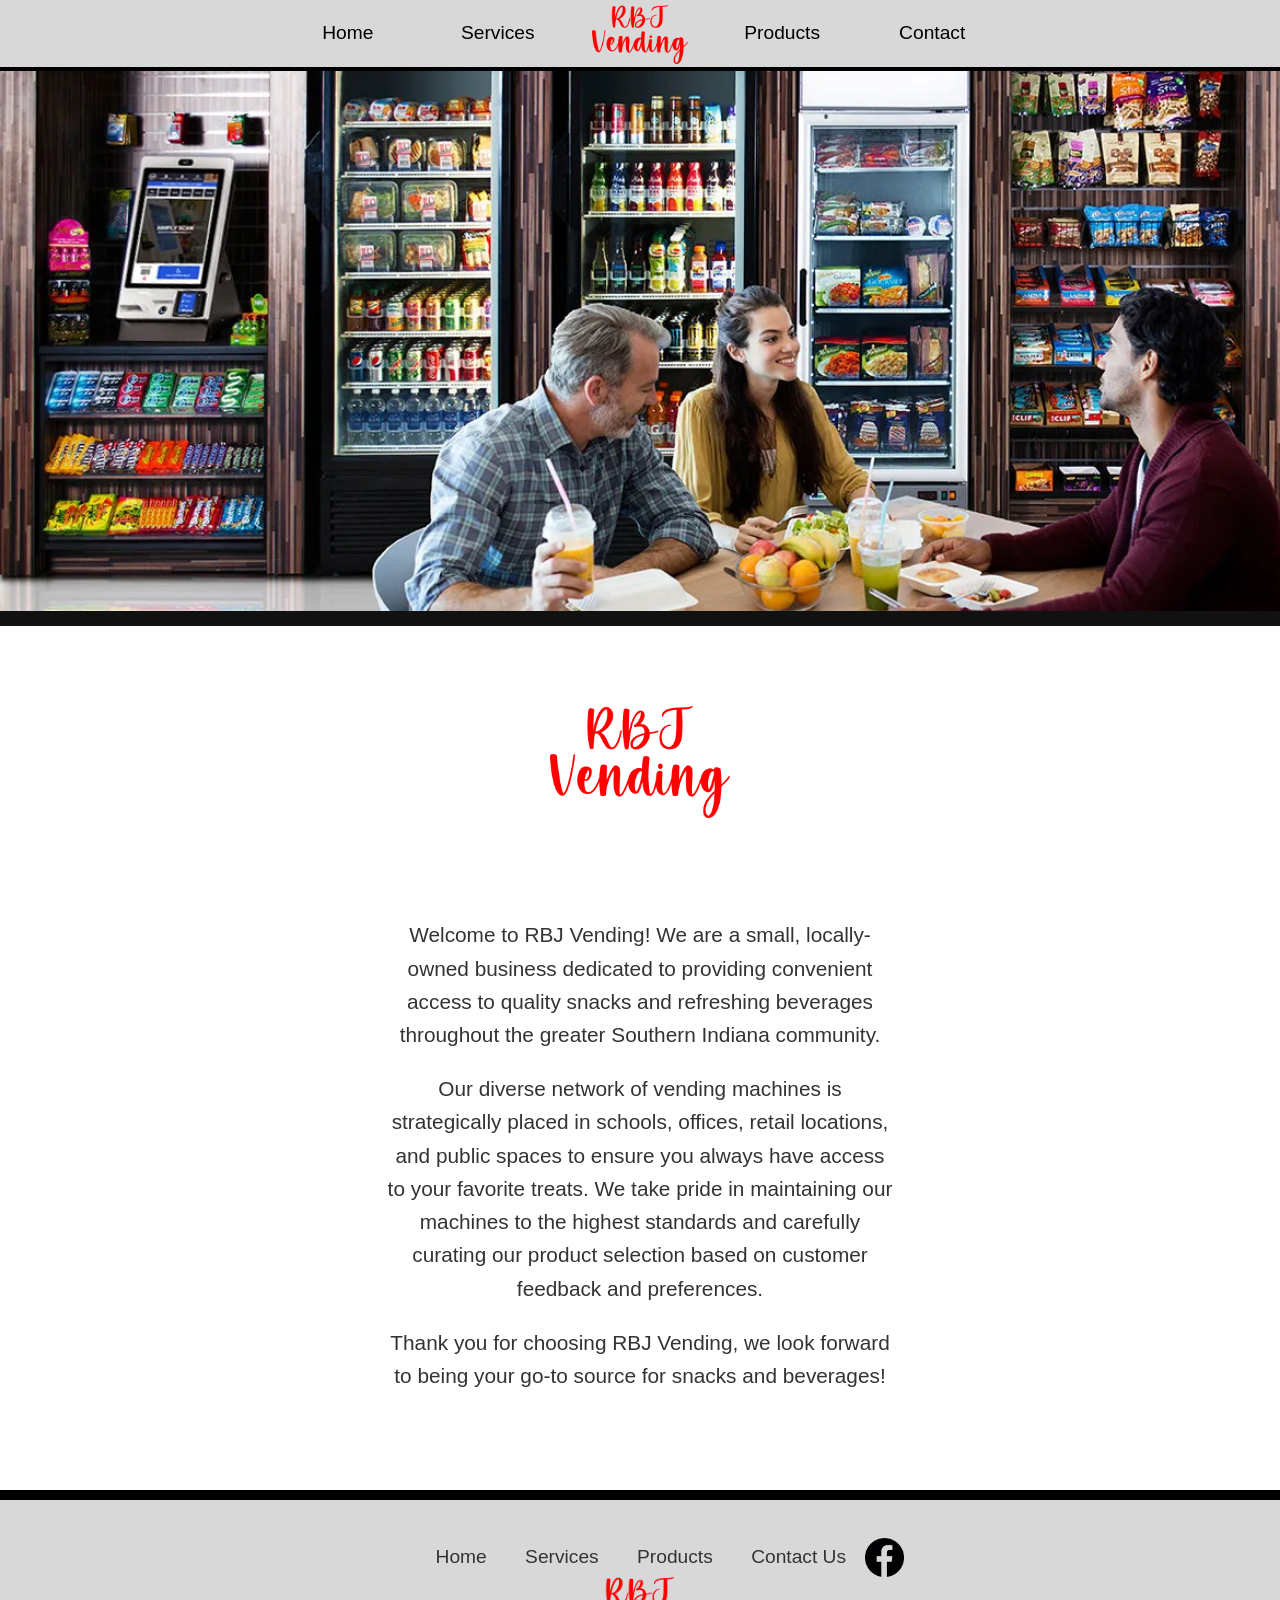
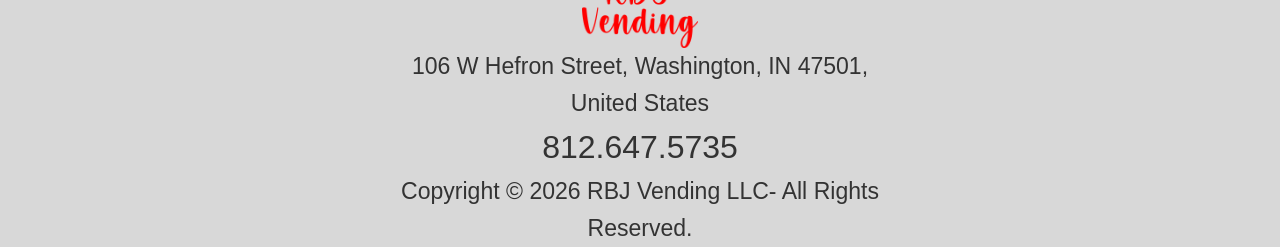
==== commit b51b228b: "Website push" ====
--- a/index.html
+++ b/index.html
@@ -37,9 +37,9 @@
         <li><a href="contact.html">Contact Us</a></li>
         <a href="https://www.facebook.com/RBJVending" target="_blank"><img src="images/facebook-circular-logo.png" alt="facebook icon"></a>
     </ul>
-
+    <img src="images/website logo.png" alt="" class="footer_logo">
     <p>106 W Hefron Street, Washington, IN 47501, United States</p>
-    <img src="images/Header Logo.png" alt="" class="footer_logo">
+    
     <p class="number">812.647.5735</p>
     <p>Copyright &copy; 2026 RBJ Vending LLC- All Rights Reserved.</p>
 </footer>
--- a/css/styles.css
+++ b/css/styles.css
@@ -167,7 +167,7 @@
 footer ul {
     list-style: none;
     margin: 0;
-    padding-bottom: 1em;
+    padding-bottom: 0em;
     display: flex;
     justify-content: center;
     align-items: center;
@@ -190,14 +190,14 @@
 }
 
 .footer_logo {
-    width: 8em;
+    width: 6em;
     height: auto;
-    margin: 0 auto 1em;
+    margin: 0 auto 0em;
     display: block;
 }
 
 footer p {
-    margin: 0.5em 0;
+    margin: 0em 0;
     font-size: 1.2em;
 }
 
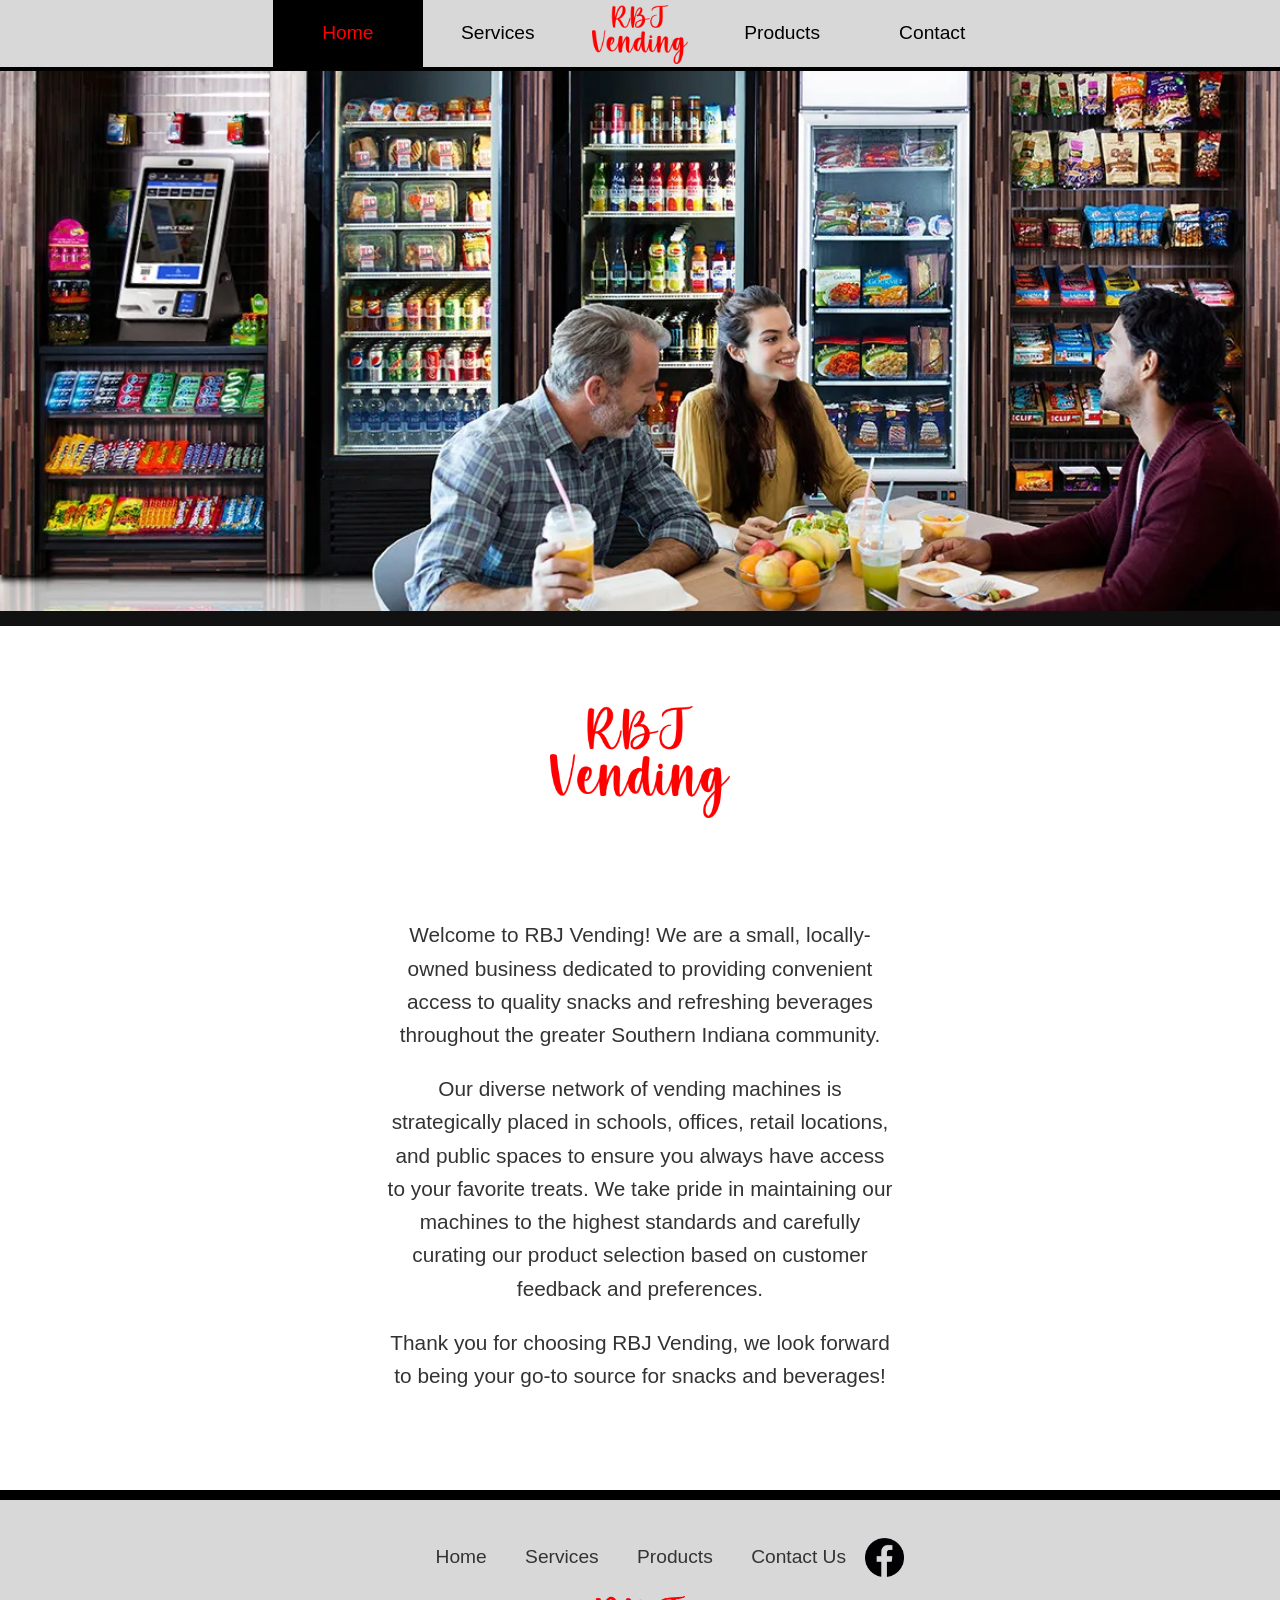
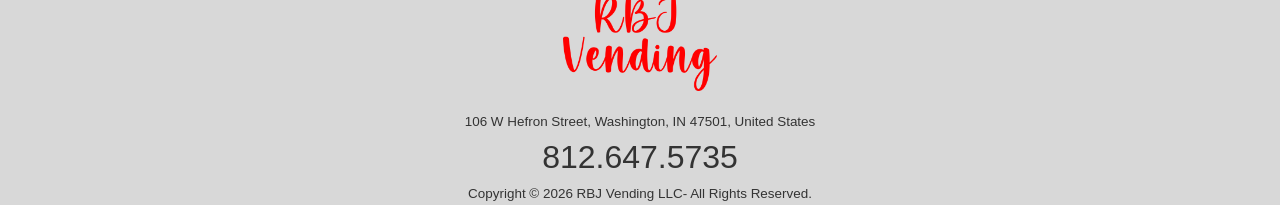
==== commit d5f2310d: "nav active and footer changes" ====
--- a/index.html
+++ b/index.html
@@ -9,7 +9,7 @@
 <body>
 <nav>
     <ul>
-        <li><a href="index.html">Home</a></li>
+        <li class="active"><a href="index.html">Home</a></li>
         <li><a href="services.html">Services</a></li>
         <a href="index.html"><img src="images/website logo.png" alt="RBJ Vending Logo" class="logo"></a>
         <li><a href="products.html" class="border">Products</a></li>
@@ -35,7 +35,7 @@
         <li><a href="services.html">Services</a></li>
         <li><a href="products.html">Products</a></li>
         <li><a href="contact.html">Contact Us</a></li>
-        <a href="https://www.facebook.com/RBJVending" target="_blank"><img src="images/facebook-circular-logo.png" alt="facebook icon"></a>
+        <a href="https://www.facebook.com/RBJ-Vending-LLC" target="_blank"><img src="images/facebook-circular-logo.png" alt="facebook icon"></a>
     </ul>
     <img src="images/website logo.png" alt="" class="footer_logo">
     <p>106 W Hefron Street, Washington, IN 47501, United States</p>
--- a/css/styles.css
+++ b/css/styles.css
@@ -40,6 +40,7 @@
     font-family:'Segoe UI', Tahoma, Geneva, Verdana, sans-serif;
     font-size: 1.2em;
 }
+
 
 #product_contact {
     text-decoration: none;
@@ -136,15 +137,28 @@
 nav li a {
     display: block;
     color: inherit;
-    padding: 14px 16px;
+    padding: 14px 28px;
     text-decoration: none;
 }
 
+nav li.active {
+    background-color: #000000;
+    color: white;
+}
+
+nav li.active a {
+    color: red;
+}
 
 nav li:hover {
     background-color: #ffffff44;
     color: rgb(255, 52, 52);
     
+}
+
+nav li.active:hover {
+    background-color: #ffffff44;
+    color: red;
 }
 
 nav li a:hover {
@@ -190,7 +204,8 @@
 }
 
 .footer_logo {
-    width: 6em;
+    width: 8em;
+    padding: 1em 0;
     height: auto;
     margin: 0 auto 0em;
     display: block;
@@ -198,7 +213,7 @@
 
 footer p {
     margin: 0em 0;
-    font-size: 1.2em;
+    font-size: .7em;
 }
 
 footer .number {
@@ -592,6 +607,12 @@
         font-size: 0.8em;
     }
 
+    nav li.active a{
+        background-color: #000000;
+        padding: 9px;
+        color: rgb(255, 0, 0);
+    }
+
     .header {
         width: 50%;
         padding: 1em 0;
@@ -628,6 +649,10 @@
 
     .service_container {
         gap: 1em;
+    }
+
+    .service_container .container p {
+        width: 90%;
     }
 
     .service_img {
@@ -639,4 +664,13 @@
         font-size: 0.9em;
         margin: 1em auto;
     }
-}
+
+    .contact_container p {
+        width: 90%;
+    }
+
+    .contact_container .contact_form {
+        width: 90%;
+        margin: 0 auto;
+    }
+}
